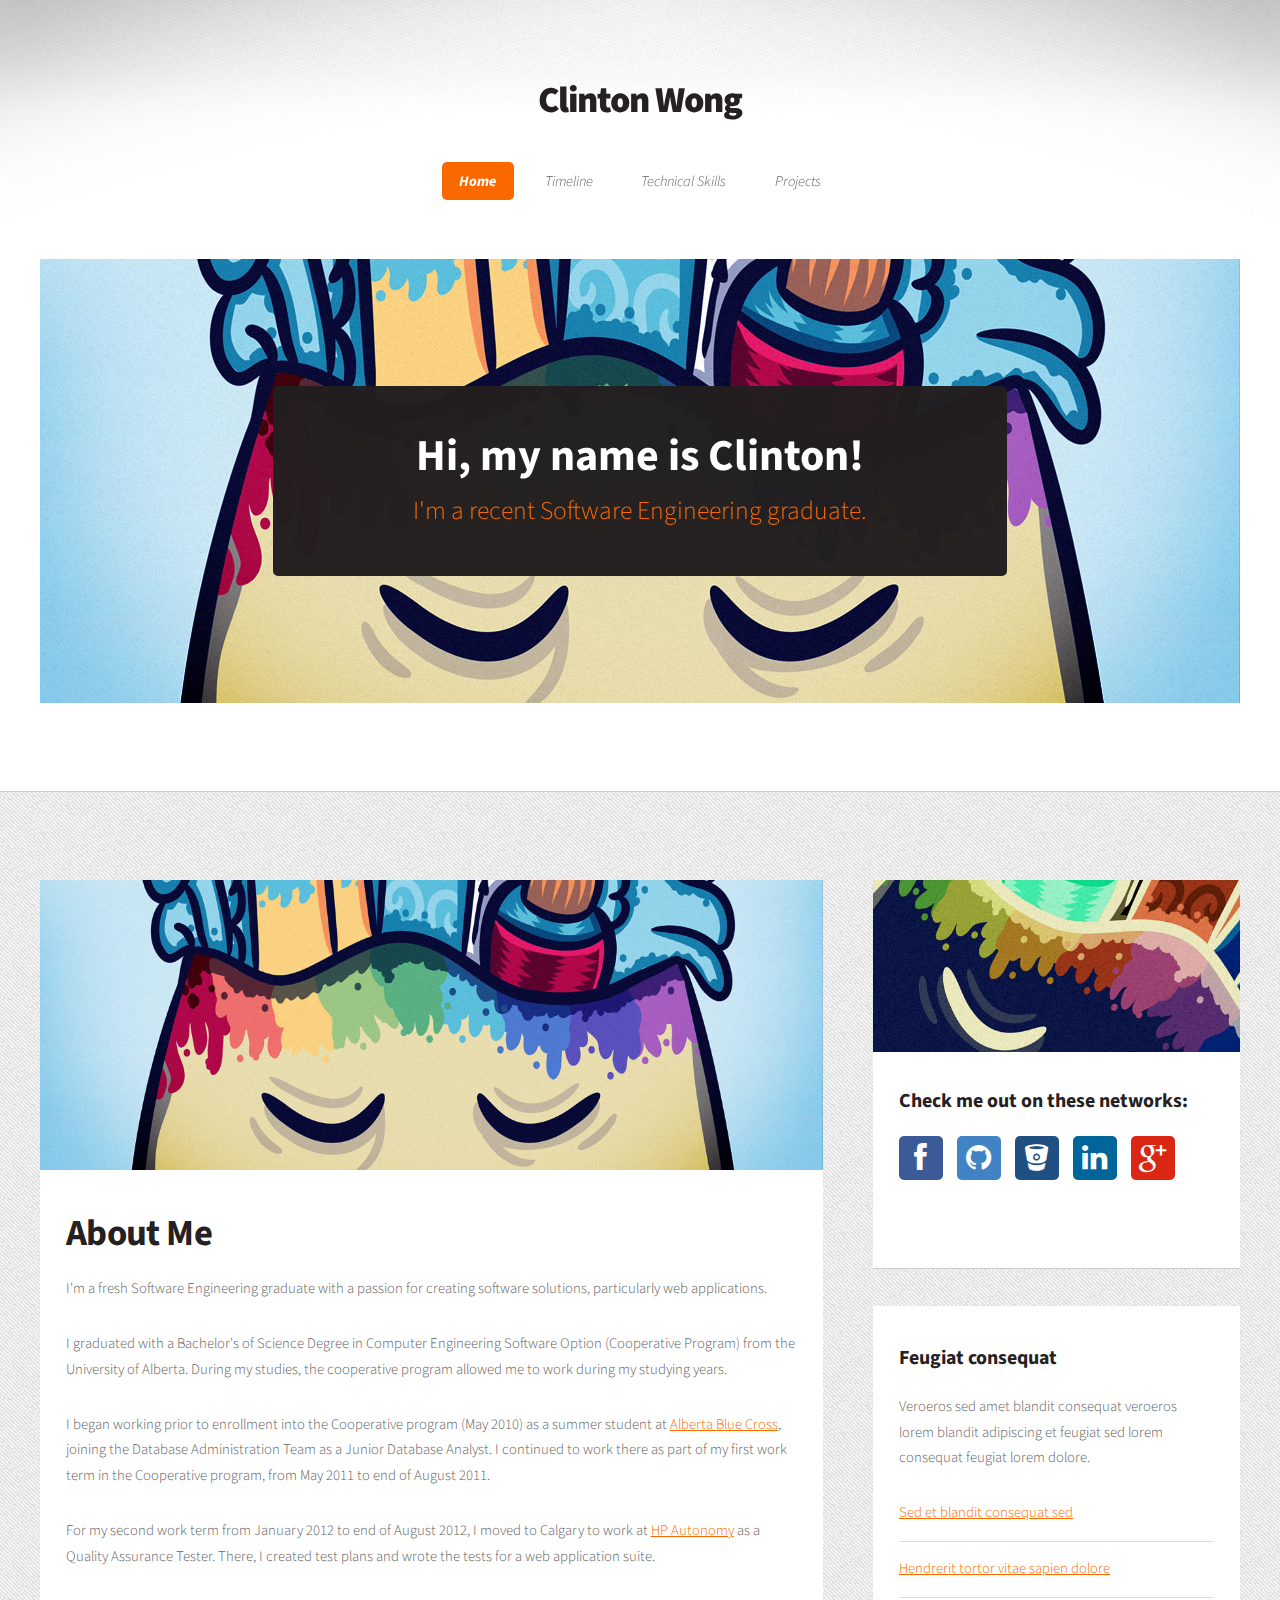
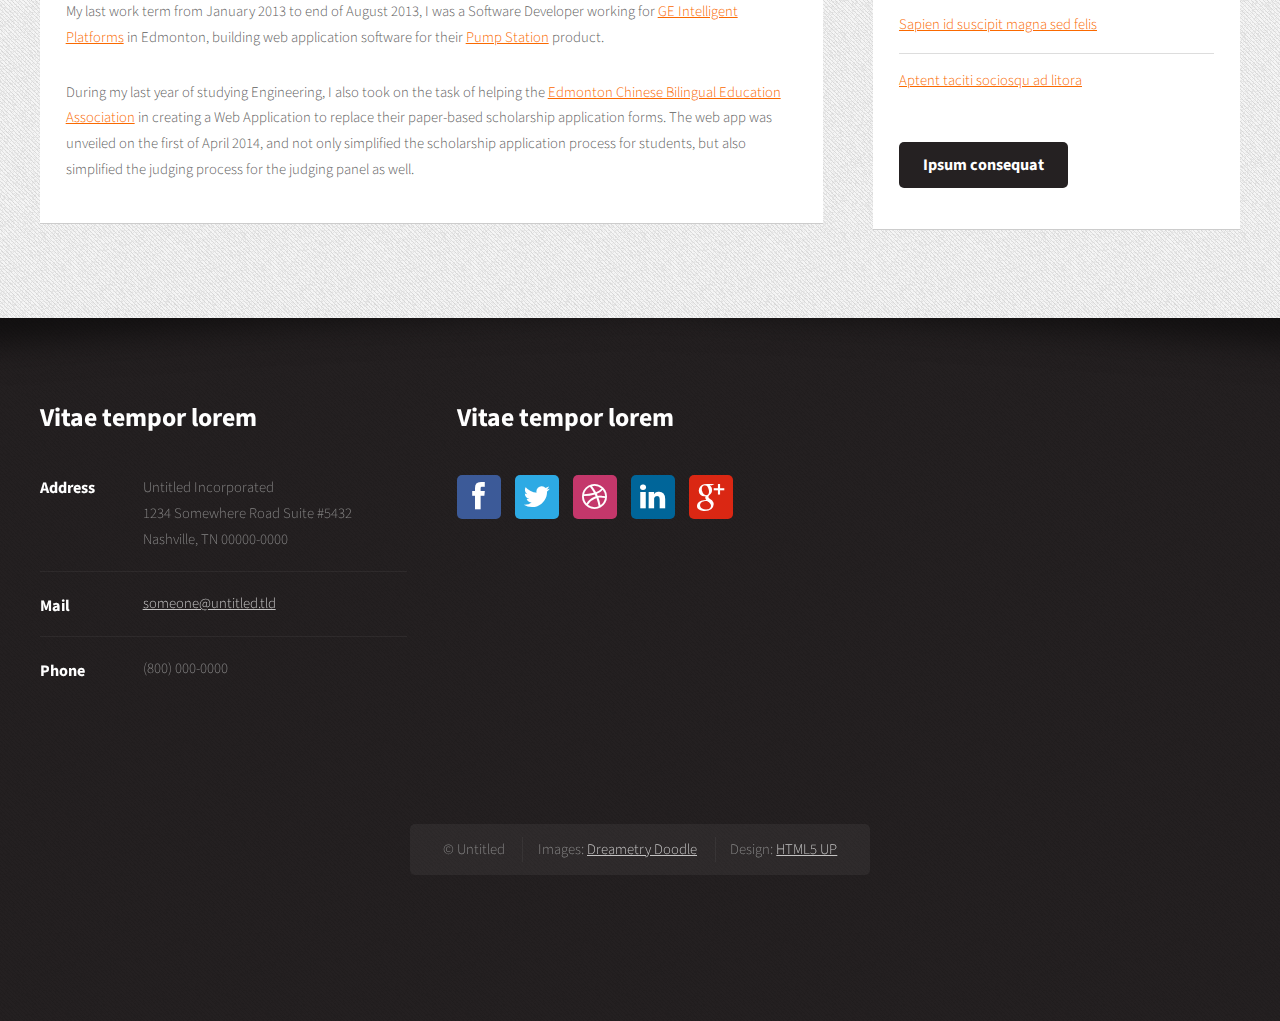
==== actualWebsite/index.html @ e8fd8884 "Reorganization + Preliminary Work" ====
<!DOCTYPE HTML>
<!--
	Dopetrope 2.5 by HTML5 UP
	html5up.net | @n33co
	Free for personal and commercial use under the CCA 3.0 license (html5up.net/license)
-->
<html>
	<head>
		<title>Clinton Wong</title>
		<meta http-equiv="content-type" content="text/html; charset=utf-8" />
		<meta name="description" content="" />
		<meta name="keywords" content="" />
		<link href="http://fonts.googleapis.com/css?family=Source+Sans+Pro:300,400,700,900,300italic" rel="stylesheet" />
		<script src="js/jquery.min.js"></script>
		<script src="js/jquery.dropotron.min.js"></script>
		<script src="js/config.js"></script>
		<script src="js/skel.min.js"></script>
		<script src="js/skel-panels.min.js"></script>
		<noscript>
			<link rel="stylesheet" href="css/skel-noscript.css" />
			<link rel="stylesheet" href="css/style.css" />
			<link rel="stylesheet" href="css/style-desktop.css" />
		</noscript>
		<!--[if lte IE 8]><script src="js/html5shiv.js"></script><link rel="stylesheet" href="css/ie8.css" /><![endif]-->
	</head>
	<body class="homepage">

		<!-- Header Wrapper -->
			<div id="header-wrapper">
				<div class="container">
					<div class="row">
						<div class="12u">
						
							<!-- Header -->
								<section id="header">
									
									<!-- Logo -->
									<h1><a href="#">Clinton Wong</a></h1>
									<!-- Nav -->
										<nav id="nav">
											<ul>
												<li class="current_page_item"><a href="index.html">Home</a></li>
												<li><a href="timeline.html">Timeline</a></li>
												<li><a href="techskills.html">Technical Skills</a></li>
												<li>
													<a href="">Projects</a>
													<ul>
														<li><a href="ECBEA.html">ECBEA Scholarship Web App</a></li>
														<li><a href="#">War Games</a></li>
													</ul>
												</li>
											</ul>
										</nav>

								</section>

						</div>
					</div>
					<div class="row">
						<div class="12u">

							<!-- Banner -->
								<section id="banner">
									<a href="http://facebook.com/DreametryDoodle">
										<span class="image image-full"><img src="images/pic01.jpg" alt="" /></span>
										<header>
											<h2>Hi, my name is Clinton!</h2>
											<span class="byline">I'm a recent Software Engineering graduate.</span>
										</header>
									</a>
								</section>

						</div>
					</div>
				</div>
			</div>
		
		<!-- Main Wrapper -->
			<div id="main-wrapper">
				<div class="container">
					<div class="row">
						<div class="12u">
							
							<!-- Portfolio -->
								<section>
									<div>
										<div class="row">
											<div class="8u skel-cell-important">
												
												<!-- Content -->
													<article class="box is-post">
														<a href="http://facebook.com/DreametryDoodle" class="image image-full"><img src="images/pic01.jpg" alt="" /></a>
														<header>
															<h2>About Me</h2>
														</header>
														<p>
															I'm a fresh Software Engineering graduate with a passion for creating software solutions, particularly web applications.
														</p>
														<p>
															I graduated with a Bachelor's of Science Degree in Computer Engineering Software Option (Cooperative Program) from the 
															University of Alberta.  During my studies, the cooperative program allowed me to work during my studying years.
														</p>
														<p>
															I began working prior to enrollment into the Cooperative program (May 2010) as a summer student at <a href="https://www.ab.bluecross.ca/">Alberta Blue Cross</a>, joining the Database Administration Team as a Junior Database Analyst.
															I continued to work there as part of my first work term in the Cooperative program, from May 2011 to end of August 2011.
														</p>
														<p>
															For my second work term from January 2012 to end of August 2012, I moved to Calgary to work at <a href="http://www.autonomy.com/">HP Autonomy</a> as a Quality Assurance Tester.  There, I created test plans and wrote the tests for a web application suite.
														</p>
														<p>
															My last work term from January 2013 to end of August 2013, I was a Software Developer working for <a href="http://www.ge-ip.com/">GE Intelligent Platforms</a> in Edmonton, building web application software for their <a href="http://www.ge-ip.com/PumpStation">Pump Station</a> product.
														</p>
														<p>
															During my last year of studying Engineering, I also took on the task of helping the <a href="http://www.ecbea.org">Edmonton Chinese Bilingual Education Association</a> in creating a Web Application to replace their paper-based scholarship application forms.  The web app was unveiled on the first of April 2014, and not only simplified the scholarship application process for students, but also simplified the judging process for the judging panel as well.
														</p>
													</article>

											</div>
											<div class="4u">
											
												<!-- Sidebar -->
													<section class="box">
														<a href="http://facebook.com/DreametryDoodle" class="image image-full"><img src="images/pic09.jpg" alt="" /></a>
														<header>
															<h3>Check me out on these networks:</h3>
														</header>
														<ul class="social">
															<li><a class="fa fa-facebook solo" href="#"><span>Facebook</span></a></li>
															<li><a class="fa fa-github solo" href="http://twitter.com/n33co"><span>Twitter</span></a></li>
															<li><a class="fa fa-bitbucket solo" href="http://dribbble.com/n33"><span>Dribbble</span></a></li>
															<li><a class="fa fa-linkedin solo" href="#"><span>LinkedIn</span></a></li>
															<li><a class="fa fa-google-plus solo" href="#"><span>Google+</span></a></li>
														</ul>
													</section>
													<section class="box">
														<header>
															<h3>Feugiat consequat</h3>
														</header>
														<p>Veroeros sed amet blandit consequat veroeros lorem blandit adipiscing et feugiat sed lorem consequat feugiat lorem dolore.</p>
														<ul class="divided">
															<li><a href="#">Sed et blandit consequat sed</a></li>
															<li><a href="#">Hendrerit tortor vitae sapien dolore</a></li>
															<li><a href="#">Sapien id suscipit magna sed felis</a></li>
															<li><a href="#">Aptent taciti sociosqu ad litora</a></li>
														</ul>
														<footer>
															<a href="#" class="button alt">Ipsum consequat</a>
														</footer>
													</section>

											</div>
										</div>
									</div>
								</section>

						</div>
					</div>
				</div>
			</div>

		<!-- Footer Wrapper -->
			<div id="footer-wrapper">
				
				<!-- Footer -->
					<section id="footer" class="container">
						<div class="row">
							<div class="4u">

								<section>
									<header>
										<h2>Vitae tempor lorem</h2>
									</header>
									<ul class="contact">
										<li>
											<h3>Address</h3>
											<p>
												Untitled Incorporated<br />
												1234 Somewhere Road Suite #5432<br />
												Nashville, TN 00000-0000
											</p>
										</li>
										<li>
											<h3>Mail</h3>
											<p><a href="#">someone@untitled.tld</a></p>
										</li>
										<li>
											<h3>Phone</h3>
											<p>(800) 000-0000</p>
										</li>
									</ul>
								</section>

							</div>
							<div class="8u">

								<section>
									<header>
										<h2>Vitae tempor lorem</h2>
									</header>
									<ul class="social">
										<li><a class="fa fa-facebook solo" href="#"><span>Facebook</span></a></li>
										<li><a class="fa fa-twitter solo" href="http://twitter.com/n33co"><span>Twitter</span></a></li>
										<li><a class="fa fa-dribbble solo" href="http://dribbble.com/n33"><span>Dribbble</span></a></li>
										<li><a class="fa fa-linkedin solo" href="#"><span>LinkedIn</span></a></li>
										<li><a class="fa fa-google-plus solo" href="#"><span>Google+</span></a></li>
									</ul>
								</section>

							</div>
						</div>
						<div class="row">
							<div class="12u">
							
								<!-- Copyright -->
									<div id="copyright">
										<ul class="links">
											<li>&copy; Untitled	</li>
											<li>Images: <a href="http://facebook.com/DreametryDoodle">Dreametry Doodle</a></li>
											<li>Design: <a href="http://html5up.net">HTML5 UP</a></li>
										</ul>
									</div>

							</div>
						</div>
					</section>
				
			</div>

	</body>
</html>
---- actualWebsite/css/skel-noscript.css ----
/* Resets (http://meyerweb.com/eric/tools/css/reset/ | v2.0 | 20110126 | License: none (public domain)) */

	html,body,div,span,applet,object,iframe,h1,h2,h3,h4,h5,h6,p,blockquote,pre,a,abbr,acronym,address,big,cite,code,del,dfn,em,img,ins,kbd,q,s,samp,small,strike,strong,sub,sup,tt,var,b,u,i,center,dl,dt,dd,ol,ul,li,fieldset,form,label,legend,table,caption,tbody,tfoot,thead,tr,th,td,article,aside,canvas,details,embed,figure,figcaption,footer,header,hgroup,menu,nav,output,ruby,section,summary,time,mark,audio,video{margin:0;padding:0;border:0;font-size:100%;font:inherit;vertical-align:baseline;}article,aside,details,figcaption,figure,footer,header,hgroup,menu,nav,section{display:block;}body{line-height:1;}ol,ul{list-style:none;}blockquote,q{quotes:none;}blockquote:before,blockquote:after,q:before,q:after{content:'';content:none;}table{border-collapse:collapse;border-spacing:0;}body{-webkit-text-size-adjust:none}

/* Box Model */

	*, *:before, *:after {
		-moz-box-sizing: border-box;
		-webkit-box-sizing: border-box;
		-o-box-sizing: border-box;
		-ms-box-sizing: border-box;
		box-sizing: border-box;
	}

/* Container */

	body {
		min-width: 1200px;
	}

	.container {
		width: 1200px;
		margin-left: auto;
		margin-right: auto;
	}

	/* Modifiers */
	
		.container.small {
			width: 900px;
		}

		.container.big {
			width: 100%;
			max-width: 1500px;
			min-width: 1200px;
		}

/* Grid */

	/* Cells */

		.\31 2u { width: 100% }
		.\31 1u { width: 91.6666666667% }
		.\31 0u { width: 83.3333333333% }
		.\39 u { width: 75% }
		.\38 u { width: 66.6666666667% }
		.\37 u { width: 58.3333333333% }
		.\36 u { width: 50% }
		.\35 u { width: 41.6666666667% }
		.\34 u { width: 33.3333333333% }
		.\33 u { width: 25% }
		.\32 u { width: 16.6666666667% }
		.\31 u { width: 8.3333333333% }
		.\-11u { margin-left: 91.6666666667% }
		.\-10u { margin-left: 83.3333333333% }
		.\-9u { margin-left: 75% }
		.\-8u { margin-left: 66.6666666667% }
		.\-7u { margin-left: 58.3333333333% }
		.\-6u { margin-left: 50% }
		.\-5u { margin-left: 41.6666666667% }
		.\-4u { margin-left: 33.3333333333% }
		.\-3u { margin-left: 25% }
		.\-2u { margin-left: 16.6666666667% }
		.\-1u { margin-left: 8.3333333333% }

		.row > * {
			padding: 40px 0 0 40px;
			float: left;
			-moz-box-sizing: border-box;
			-webkit-box-sizing: border-box;
			-o-box-sizing: border-box;
			-ms-box-sizing: border-box;
			box-sizing: border-box;
		}

		.row + .row > * {
			padding-top: 40px;
		}

		.row {
			margin-left: -40px;
		}

	/* Rows */

		.row:after {
			content: '';
			display: block;
			clear: both;
			height: 0;
		}

		.row:first-child > * {
			padding-top: 0;
		}

		.row > * {
			padding-top: 0;
		}

		/* Modifiers */

			/* Flush */

				.row.flush {
					margin-left: 0;
				}

				.row.flush > * {
					padding: 0 !important;
				}

			/* Quarter */

				.row.quarter > * {
					padding: 10px 0 0 10px;
				}

				.row.quarter + .row.quarter > * {
					padding-top: 10px;
				}

				.row.quarter {
					margin-left: -10px;
				}

			/* Half */

				.row.half > * {
					padding: 20px 0 0 20px;
				}

				.row.half + .row.half > * {
					padding-top: 20px;
				}

				.row.half {
					margin-left: -20px;
				}

			/* One and (a) Half */

				.row.oneandhalf > * {
					padding: 60px 0 0 60px;
				}

				.row.oneandhalf + .row.oneandhalf > * {
					padding-top: 60px;
				}

				.row.oneandhalf {
					margin-left: -60px;
				}

			/* Double */

				.row.double > * {
					padding: 80px 0 0 80px;
				}

				.row.double + .row.double > * {
					padding-top: 80px;
				}

				.row.double {
					margin-left: -80px;
				}
---- actualWebsite/css/style.css ----
@charset 'UTF-8';

@font-face{font-family:'FontAwesome';src:url('font/fontawesome-webfont.eot?v=4.0.1');src:url('font/fontawesome-webfont.eot?#iefix&v=4.0.1') format('embedded-opentype'),url('font/fontawesome-webfont.woff?v=4.0.1') format('woff'),url('font/fontawesome-webfont.ttf?v=4.0.1') format('truetype'),url('font/fontawesome-webfont.svg?v=4.0.1#fontawesomeregular') format('svg');font-weight:normal;font-style:normal}

/*
	Dopetrope 2.5 by HTML5 UP
	html5up.net | @n33co
	Free for personal and commercial use under the CCA 3.0 license (html5up.net/license)
*/

/*********************************************************************************/
/* Basic                                                                         */
/*********************************************************************************/

	*
	{
		-moz-box-sizing: border-box;
		-webkit-box-sizing: border-box;
		-o-box-sizing: border-box;
		-ms-box-sizing: border-box;
		box-sizing: border-box;
	}

	body
	{
		font-family: 'Source Sans Pro';
		font-weight: 300;
		background: #252122;
		background-image: url('images/bg02.png');
		color: #5d5d5d;
	}

	strong, b
	{
		color: #252122;
		font-weight: 700;
	}
	
	h1, h2, h3, h4, h5, h6
	{
		color: #252122;
		font-weight: 700;
	}

		h1 a, h2 a, h3 a, h4 a, h5 a, h6 a
		{
			color: inherit;
			text-decoration: none;
		}

	a
	{
		color: #FA6900;
		text-decoration: underline;
	}
	
		a:hover
		{
			text-decoration: none;
		}

	.major
	{
		position: relative;
		text-align: center;
		border-top: solid 1px #ccc;
		top: 1em;
	}

		.major h2
		{
			background: #fff;
			position: relative;
			top: -0.65em;
			display: inline;
			margin: 0;
			padding: 0 1em 0 1em;
		}

	.byline
	{
		display: block;
		font-style: italic;
	}
	
	form
	{
	}
	
		form input,
		form select,
		form textarea
		{
			-webkit-appearance: none;
		}
			
	br.clear
	{
		clear: both;
	}
	
	p, ul, ol, dl, table
	{
		margin-bottom: 2em;
	}
	
	section,
	article
	{
		margin-bottom: 2.5em;
	}
	
		section > :last-child,
		article > :last-child
		{
			margin-bottom: 0;
		}

		section:last-child,
		article:last-child
		{
			margin-bottom: 0;
		}

	/* Actions */

		.actions
		{
		}

	/* Box */

		.box
		{
			background: #ffffff;
			border-bottom: solid 1px #ccc;
		}
		
			.box .image-full
			{
				position: relative;
				width: auto;
			}

	/* Button */
		
		.button
		{
			display: inline-block;
			text-decoration: none;
			cursor: pointer;
			border: 0;
			border-radius: 5px;
			background: #FA6900;
			color: #fff !important;
			font-weight: 700;
			outline: 0;
			-moz-transition: background-color .25s ease-in-out;
			-webkit-transition: background-color .25s ease-in-out;
			-o-transition: background-color .25s ease-in-out;
			-ms-transition: background-color .25s ease-in-out;
			transition: background-color .25s ease-in-out;
		}

			.button:hover
			{
				background: #e53359;
			}
			
			.button:active
			{
				background: #c51349;
			}
		
			.button.alt
			{
				background: #252122;
			}

				.button.alt:hover
				{
					background: #353132;
				}
				
				.button.alt:active
				{
					background: #151112;
				}
		
			.button.fa
			{
				xpadding-left: 1em !important;
			}
			
				.button.fa:before
				{
					opacity: 0.35;
					position: relative;
					top: 0.05em;
					margin-right: 0.75em;
				}

	/* Icon */

		.icon48
		{
			display: inline-block;
			width: 48px;
			height: 48px;
			background-image: url('images/icons48.png');
			text-indent: -9999px;
		}
		
			.icon48-1	{ background-position:	0px 0px;		}
			.icon48-2	{ background-position:	-48px 0px;		}
			.icon48-3	{ background-position:	-96px 0px;		}
			.icon48-4	{ background-position:	-144px 0px;		}
			.icon48-5	{ background-position:	-192px 0px;		}
			.icon48-6	{ background-position:	-240px 0px;		}
			.icon48-7	{ background-position:	-288px 0px;		}
			.icon48-8	{ background-position:	-336px 0px;		}
			.icon48-9	{ background-position:	-384px 0px;		}
			.icon48-10	{ background-position:	-432px 0px;		}

		.icon64
		{
			display: inline-block;
			width: 64px;
			height: 64px;
			background-image: url('images/icons64.png');
			text-indent: -9999px;
		}
		
			.icon64-1	{ background-position:	0px 0px;		}
			.icon64-2	{ background-position:	-64px 0px;		}
			.icon64-3	{ background-position:	-128px 0px;		}
			.icon64-4	{ background-position:	-192px 0px;		}
			.icon64-5	{ background-position:	-256px 0px;		}
			.icon64-6	{ background-position:	-320px 0px;		}
			.icon64-7	{ background-position:	-384px 0px;		}
			.icon64-8	{ background-position:	-448px 0px;		}
			.icon64-9	{ background-position:	-512px 0px;		}
			.icon64-10	{ background-position:	-576px 0px;		}

	/* Image */

		.image
		{
			display: inline-block;
			outline: 0;
		}
		
			.image img
			{
				display: block;
				width: 100%;
			}

		.image-centered
		{
			display: block;
			margin: 0 0 2em 0;
		}

			.image-centered img
			{
				margin: 0 auto;
				width: auto;
			}

		.image-full
		{
			display: block;
			width: 100%;
			margin: 0 0 2em 0;
		}
		
		.image-left
		{
			float: left;
			margin: 0 2em 2em 0;
		}

	/* Is-* */
	
		.is-post
		{
		}
	
	/* List */

		ul.contact
		{
		}

			ul.contact li
			{
				position: relative;
				border-top: solid 1px #ddd;
				padding: 1.3em 0 1.3em 7em;
			}

				ul.contact li h3
				{
					position: absolute;
					left: 0;
					top: 1.3em;
					font-size: 1.1em;
				}

				ul.contact li p
				{
					margin: 0;
				}
			
			ul.contact li:first-child
			{
				padding-top: 0;
				border-top: 0;
			}

				ul.contact li:first-child h3
				{
					top: 0;
				}
	
		ul.dates
		{
		}
		
			ul.dates li
			{
				position: relative;
				border-top: solid 1px #ddd;
				padding: 1.3em 0 1.3em 6.75em;
			}

			ul.dates .date
			{
				display: block;
				position: absolute;
				left: 0;
				top: 1.3em;
				background-color: #FA6900;
				height: 3.5em;
				text-align: center;
				color: #fff;
				line-height: 1em;
				border-top-left-radius: 5px;
				border-bottom-left-radius: 5px;
				padding: 0.5em 0.75em 0 1em;
			}

				ul.dates .date:after
				{
					content: '';
					position: absolute;
					bottom: 0;
					right: -1.2em;
					border-left: solid 1.25em #FA6900;
					border-top: solid 1.8em transparent;
					border-bottom: solid 1.8em transparent;
				}
			
				ul.dates .date strong
				{
					display: block;
					font-size: 1.75em;
					padding-top: 0.15em;
				}
				
			ul.dates h3
			{
				font-size: 1.1em;
			}
				
			ul.dates p
			{
				margin: 0;
			}

			ul.dates li:first-child
			{
				border-top: 0;
				padding-top: 0;
			}
			
				ul.dates li:first-child .date
				{
					top: 0;
				}

		ul.default
		{
		}
		
		ul.divided
		{
		}
		
			ul.divided li
			{
				border-top: solid 1px #ddd;
				padding: 1em 0 1em 0;
			}
			
			ul.divided li:first-child
			{
				border-top: 0;
				padding-top: 0;
			}
		
		ul.links
		{
		}
		
		ul.social
		{
			overflow: hidden;
		}

			ul.social li
			{
				display: inline-block;
			}

			ul.social li:first-child
			{
				margin-left: 0;
			}

			ul.social li a
			{
				display: inline-block;
				width: 3em;
				height: 3em;
				text-align: center;
				border-radius: 5px;
				background: #888;
				-moz-transition: background-color .25s ease-in-out;
				-webkit-transition: background-color .25s ease-in-out;
				-o-transition: background-color .25s ease-in-out;
				-ms-transition: background-color .25s ease-in-out;
				transition: background-color .25s ease-in-out;
			}
			
				ul.social li a:before
				{
					color: #fff;
					font-size: 2em;
					line-height: 1.5em;
				}
			
			ul.social li a.fa-facebook			{ background: #3c5a98; }
			ul.social li a.fa-facebook:hover	{ background: #4c6aa8; }
			ul.social li a.fa-twitter			{ background: #2daae4; }
			ul.social li a.fa-twitter:hover		{ background: #3dbaf4; }
			ul.social li a.fa-dribbble			{ background: #c4376b; }
			ul.social li a.fa-dribbble:hover	{ background: #d4477b; }
			ul.social li a.fa-linkedin			{ background: #006599; }
			ul.social li a.fa-linkedin:hover	{ background: #1075a9; }
			ul.social li a.fa-tumblr			{ background: #2b4661; }
			ul.social li a.fa-tumblr:hover		{ background: #3b5671; }
			ul.social li a.fa-google-plus		{ background: #da2713; }
			ul.social li a.fa-google-plus:hover	{ background: #ea3723; }
			ul.social li a.fa-github 			{ background: #4183c4; }
			ul.social li a.fa-github:hover		{ background: #5694D1; }
			ul.social li a.fa-bitbucket 		{ background: #205081; }
			ul.social li a.fa-bitbucket:hover	{ background: #336496; }

	/* Pennant */

		.pennant
		{
			position: relative;
			display: inline-block;
			background-color: #FA6900;
			width: 9em;
			padding: 1.5em 0 0.5em 0;
			border-top-left-radius: 5px;
			border-top-right-radius: 5px;
		}
		
			.pennant:after
			{
				content: '';
				position: absolute;
				bottom: -1.98em;
				left: 0;
				border-top: solid 2em #FA6900;
				border-left: solid 4.5em transparent;
				border-right: solid 4.5em transparent;
			}
		
			.pennant span
			{
				display: block;
				margin: 0 auto;
			}
			
				.pennant span:before
				{
					font-size: 4.5em;
					color: #fff;
				}

			.pennant-alt
			{
				background-color: #252122;
			}
			
				.pennant-alt:after
				{
					border-top-color: #252122;
				}

			.pennant-alt2
			{
				background-color: #827a7c;
			}
			
				.pennant-alt2:after
				{
					border-top-color: #827a7c;
				}

/*********************************************************************************/
/* Icons                                                                         */
/* Powered by Font Awesome by Dave Gandy | http://fontawesome.io                 */
/* Licensed under the SIL OFL 1.1 (font), MIT (CSS)                              */
/*********************************************************************************/

	.fa
	{
		text-decoration: none;
	}

		.fa.solo
		{
		}
		
			.fa.solo span
			{
				display: none;
			}

		.fa:before
		{
			display:inline-block;
			font-family: FontAwesome;
			font-size: 1.25em;
			text-decoration: none;
			font-style: normal;
			font-weight: normal;
			line-height: 1;
			-webkit-font-smoothing:antialiased;
			-moz-osx-font-smoothing:grayscale;
		}

		.fa-lg{font-size:1.3333333333333333em;line-height:.75em;vertical-align:-15%}
		.fa-2x{font-size:2em}
		.fa-3x{font-size:3em}
		.fa-4x{font-size:4em}
		.fa-5x{font-size:5em}
		.fa-fw{width:1.2857142857142858em;text-align:center}
		.fa-ul{padding-left:0;margin-left:2.142857142857143em;list-style-type:none}.fa-ul>li{position:relative}
		.fa-li{position:absolute;left:-2.142857142857143em;width:2.142857142857143em;top:.14285714285714285em;text-align:center}.fa-li.fa-lg{left:-1.8571428571428572em}
		.fa-border{padding:.2em .25em .15em;border:solid .08em #eee;border-radius:.1em}
		.pull-right{float:right}
		.pull-left{float:left}
		.fa.pull-left{margin-right:.3em}
		.fa.pull-right{margin-left:.3em}
		.fa-spin{-webkit-animation:spin 2s infinite linear;-moz-animation:spin 2s infinite linear;-o-animation:spin 2s infinite linear;animation:spin 2s infinite linear}
		@-moz-keyframes spin{0%{-moz-transform:rotate(0deg)} 100%{-moz-transform:rotate(359deg)}}@-webkit-keyframes spin{0%{-webkit-transform:rotate(0deg)} 100%{-webkit-transform:rotate(359deg)}}@-o-keyframes spin{0%{-o-transform:rotate(0deg)} 100%{-o-transform:rotate(359deg)}}@-ms-keyframes spin{0%{-ms-transform:rotate(0deg)} 100%{-ms-transform:rotate(359deg)}}@keyframes spin{0%{transform:rotate(0deg)} 100%{transform:rotate(359deg)}}.fa-rotate-90{filter:progid:DXImageTransform.Microsoft.BasicImage(rotation=1);-webkit-transform:rotate(90deg);-moz-transform:rotate(90deg);-ms-transform:rotate(90deg);-o-transform:rotate(90deg);transform:rotate(90deg)}
		.fa-rotate-180{filter:progid:DXImageTransform.Microsoft.BasicImage(rotation=2);-webkit-transform:rotate(180deg);-moz-transform:rotate(180deg);-ms-transform:rotate(180deg);-o-transform:rotate(180deg);transform:rotate(180deg)}
		.fa-rotate-270{filter:progid:DXImageTransform.Microsoft.BasicImage(rotation=3);-webkit-transform:rotate(270deg);-moz-transform:rotate(270deg);-ms-transform:rotate(270deg);-o-transform:rotate(270deg);transform:rotate(270deg)}
		.fa-flip-horizontal{filter:progid:DXImageTransform.Microsoft.BasicImage(rotation=0, mirror=1);-webkit-transform:scale(-1, 1);-moz-transform:scale(-1, 1);-ms-transform:scale(-1, 1);-o-transform:scale(-1, 1);transform:scale(-1, 1)}
		.fa-flip-vertical{filter:progid:DXImageTransform.Microsoft.BasicImage(rotation=2, mirror=1);-webkit-transform:scale(1, -1);-moz-transform:scale(1, -1);-ms-transform:scale(1, -1);-o-transform:scale(1, -1);transform:scale(1, -1)}
		.fa-stack{position:relative;display:inline-block;width:2em;height:2em;line-height:2em;vertical-align:middle}
		.fa-stack-1x,.fa-stack-2x{position:absolute;left:0;width:100%;text-align:center}
		.fa-stack-1x{line-height:inherit}
		.fa-stack-2x{font-size:2em}
		.fa-inverse{color:#fff}
		.fa-glass:before{content:"\f000"}
		.fa-music:before{content:"\f001"}
		.fa-search:before{content:"\f002"}
		.fa-envelope-o:before{content:"\f003"}
		.fa-heart:before{content:"\f004"}
		.fa-star:before{content:"\f005"}
		.fa-star-o:before{content:"\f006"}
		.fa-user:before{content:"\f007"}
		.fa-film:before{content:"\f008"}
		.fa-th-large:before{content:"\f009"}
		.fa-th:before{content:"\f00a"}
		.fa-th-list:before{content:"\f00b"}
		.fa-check:before{content:"\f00c"}
		.fa-times:before{content:"\f00d"}
		.fa-search-plus:before{content:"\f00e"}
		.fa-search-minus:before{content:"\f010"}
		.fa-power-off:before{content:"\f011"}
		.fa-signal:before{content:"\f012"}
		.fa-gear:before,.fa-cog:before{content:"\f013"}
		.fa-trash-o:before{content:"\f014"}
		.fa-home:before{content:"\f015"}
		.fa-file-o:before{content:"\f016"}
		.fa-clock-o:before{content:"\f017"}
		.fa-road:before{content:"\f018"}
		.fa-download:before{content:"\f019"}
		.fa-arrow-circle-o-down:before{content:"\f01a"}
		.fa-arrow-circle-o-up:before{content:"\f01b"}
		.fa-inbox:before{content:"\f01c"}
		.fa-play-circle-o:before{content:"\f01d"}
		.fa-rotate-right:before,.fa-repeat:before{content:"\f01e"}
		.fa-refresh:before{content:"\f021"}
		.fa-list-alt:before{content:"\f022"}
		.fa-lock:before{content:"\f023"}
		.fa-flag:before{content:"\f024"}
		.fa-headphones:before{content:"\f025"}
		.fa-volume-off:before{content:"\f026"}
		.fa-volume-down:before{content:"\f027"}
		.fa-volume-up:before{content:"\f028"}
		.fa-qrcode:before{content:"\f029"}
		.fa-barcode:before{content:"\f02a"}
		.fa-tag:before{content:"\f02b"}
		.fa-tags:before{content:"\f02c"}
		.fa-book:before{content:"\f02d"}
		.fa-bookmark:before{content:"\f02e"}
		.fa-print:before{content:"\f02f"}
		.fa-camera:before{content:"\f030"}
		.fa-font:before{content:"\f031"}
		.fa-bold:before{content:"\f032"}
		.fa-italic:before{content:"\f033"}
		.fa-text-height:before{content:"\f034"}
		.fa-text-width:before{content:"\f035"}
		.fa-align-left:before{content:"\f036"}
		.fa-align-center:before{content:"\f037"}
		.fa-align-right:before{content:"\f038"}
		.fa-align-justify:before{content:"\f039"}
		.fa-list:before{content:"\f03a"}
		.fa-dedent:before,.fa-outdent:before{content:"\f03b"}
		.fa-indent:before{content:"\f03c"}
		.fa-video-camera:before{content:"\f03d"}
		.fa-picture-o:before{content:"\f03e"}
		.fa-pencil:before{content:"\f040"}
		.fa-map-marker:before{content:"\f041"}
		.fa-adjust:before{content:"\f042"}
		.fa-tint:before{content:"\f043"}
		.fa-edit:before,.fa-pencil-square-o:before{content:"\f044"}
		.fa-share-square-o:before{content:"\f045"}
		.fa-check-square-o:before{content:"\f046"}
		.fa-move:before{content:"\f047"}
		.fa-step-backward:before{content:"\f048"}
		.fa-fast-backward:before{content:"\f049"}
		.fa-backward:before{content:"\f04a"}
		.fa-play:before{content:"\f04b"}
		.fa-pause:before{content:"\f04c"}
		.fa-stop:before{content:"\f04d"}
		.fa-forward:before{content:"\f04e"}
		.fa-fast-forward:before{content:"\f050"}
		.fa-step-forward:before{content:"\f051"}
		.fa-eject:before{content:"\f052"}
		.fa-chevron-left:before{content:"\f053"}
		.fa-chevron-right:before{content:"\f054"}
		.fa-plus-circle:before{content:"\f055"}
		.fa-minus-circle:before{content:"\f056"}
		.fa-times-circle:before{content:"\f057"}
		.fa-check-circle:before{content:"\f058"}
		.fa-question-circle:before{content:"\f059"}
		.fa-info-circle:before{content:"\f05a"}
		.fa-crosshairs:before{content:"\f05b"}
		.fa-times-circle-o:before{content:"\f05c"}
		.fa-check-circle-o:before{content:"\f05d"}
		.fa-ban:before{content:"\f05e"}
		.fa-arrow-left:before{content:"\f060"}
		.fa-arrow-right:before{content:"\f061"}
		.fa-arrow-up:before{content:"\f062"}
		.fa-arrow-down:before{content:"\f063"}
		.fa-mail-forward:before,.fa-share:before{content:"\f064"}
		.fa-resize-full:before{content:"\f065"}
		.fa-resize-small:before{content:"\f066"}
		.fa-plus:before{content:"\f067"}
		.fa-minus:before{content:"\f068"}
		.fa-asterisk:before{content:"\f069"}
		.fa-exclamation-circle:before{content:"\f06a"}
		.fa-gift:before{content:"\f06b"}
		.fa-leaf:before{content:"\f06c"}
		.fa-fire:before{content:"\f06d"}
		.fa-eye:before{content:"\f06e"}
		.fa-eye-slash:before{content:"\f070"}
		.fa-warning:before,.fa-exclamation-triangle:before{content:"\f071"}
		.fa-plane:before{content:"\f072"}
		.fa-calendar:before{content:"\f073"}
		.fa-random:before{content:"\f074"}
		.fa-comment:before{content:"\f075"}
		.fa-magnet:before{content:"\f076"}
		.fa-chevron-up:before{content:"\f077"}
		.fa-chevron-down:before{content:"\f078"}
		.fa-retweet:before{content:"\f079"}
		.fa-shopping-cart:before{content:"\f07a"}
		.fa-folder:before{content:"\f07b"}
		.fa-folder-open:before{content:"\f07c"}
		.fa-resize-vertical:before{content:"\f07d"}
		.fa-resize-horizontal:before{content:"\f07e"}
		.fa-bar-chart-o:before{content:"\f080"}
		.fa-twitter-square:before{content:"\f081"}
		.fa-facebook-square:before{content:"\f082"}
		.fa-camera-retro:before{content:"\f083"}
		.fa-key:before{content:"\f084"}
		.fa-gears:before,.fa-cogs:before{content:"\f085"}
		.fa-comments:before{content:"\f086"}
		.fa-thumbs-o-up:before{content:"\f087"}
		.fa-thumbs-o-down:before{content:"\f088"}
		.fa-star-half:before{content:"\f089"}
		.fa-heart-o:before{content:"\f08a"}
		.fa-sign-out:before{content:"\f08b"}
		.fa-linkedin-square:before{content:"\f08c"}
		.fa-thumb-tack:before{content:"\f08d"}
		.fa-external-link:before{content:"\f08e"}
		.fa-sign-in:before{content:"\f090"}
		.fa-trophy:before{content:"\f091"}
		.fa-github-square:before{content:"\f092"}
		.fa-upload:before{content:"\f093"}
		.fa-lemon-o:before{content:"\f094"}
		.fa-phone:before{content:"\f095"}
		.fa-square-o:before{content:"\f096"}
		.fa-bookmark-o:before{content:"\f097"}
		.fa-phone-square:before{content:"\f098"}
		.fa-twitter:before{content:"\f099"}
		.fa-facebook:before{content:"\f09a"}
		.fa-github:before{content:"\f09b"}
		.fa-unlock:before{content:"\f09c"}
		.fa-credit-card:before{content:"\f09d"}
		.fa-rss:before{content:"\f09e"}
		.fa-hdd-o:before{content:"\f0a0"}
		.fa-bullhorn:before{content:"\f0a1"}
		.fa-bell:before{content:"\f0f3"}
		.fa-certificate:before{content:"\f0a3"}
		.fa-hand-o-right:before{content:"\f0a4"}
		.fa-hand-o-left:before{content:"\f0a5"}
		.fa-hand-o-up:before{content:"\f0a6"}
		.fa-hand-o-down:before{content:"\f0a7"}
		.fa-arrow-circle-left:before{content:"\f0a8"}
		.fa-arrow-circle-right:before{content:"\f0a9"}
		.fa-arrow-circle-up:before{content:"\f0aa"}
		.fa-arrow-circle-down:before{content:"\f0ab"}
		.fa-globe:before{content:"\f0ac"}
		.fa-wrench:before{content:"\f0ad"}
		.fa-tasks:before{content:"\f0ae"}
		.fa-filter:before{content:"\f0b0"}
		.fa-briefcase:before{content:"\f0b1"}
		.fa-fullscreen:before{content:"\f0b2"}
		.fa-group:before{content:"\f0c0"}
		.fa-chain:before,.fa-link:before{content:"\f0c1"}
		.fa-cloud:before{content:"\f0c2"}
		.fa-flask:before{content:"\f0c3"}
		.fa-cut:before,.fa-scissors:before{content:"\f0c4"}
		.fa-copy:before,.fa-files-o:before{content:"\f0c5"}
		.fa-paperclip:before{content:"\f0c6"}
		.fa-save:before,.fa-floppy-o:before{content:"\f0c7"}
		.fa-square:before{content:"\f0c8"}
		.fa-reorder:before{content:"\f0c9"}
		.fa-list-ul:before{content:"\f0ca"}
		.fa-list-ol:before{content:"\f0cb"}
		.fa-strikethrough:before{content:"\f0cc"}
		.fa-underline:before{content:"\f0cd"}
		.fa-table:before{content:"\f0ce"}
		.fa-magic:before{content:"\f0d0"}
		.fa-truck:before{content:"\f0d1"}
		.fa-pinterest:before{content:"\f0d2"}
		.fa-pinterest-square:before{content:"\f0d3"}
		.fa-google-plus-square:before{content:"\f0d4"}
		.fa-google-plus:before{content:"\f0d5"}
		.fa-money:before{content:"\f0d6"}
		.fa-caret-down:before{content:"\f0d7"}
		.fa-caret-up:before{content:"\f0d8"}
		.fa-caret-left:before{content:"\f0d9"}
		.fa-caret-right:before{content:"\f0da"}
		.fa-columns:before{content:"\f0db"}
		.fa-unsorted:before,.fa-sort:before{content:"\f0dc"}
		.fa-sort-down:before,.fa-sort-asc:before{content:"\f0dd"}
		.fa-sort-up:before,.fa-sort-desc:before{content:"\f0de"}
		.fa-envelope:before{content:"\f0e0"}
		.fa-linkedin:before{content:"\f0e1"}
		.fa-rotate-left:before,.fa-undo:before{content:"\f0e2"}
		.fa-legal:before,.fa-gavel:before{content:"\f0e3"}
		.fa-dashboard:before,.fa-tachometer:before{content:"\f0e4"}
		.fa-comment-o:before{content:"\f0e5"}
		.fa-comments-o:before{content:"\f0e6"}
		.fa-flash:before,.fa-bolt:before{content:"\f0e7"}
		.fa-sitemap:before{content:"\f0e8"}
		.fa-umbrella:before{content:"\f0e9"}
		.fa-paste:before,.fa-clipboard:before{content:"\f0ea"}
		.fa-lightbulb-o:before{content:"\f0eb"}
		.fa-exchange:before{content:"\f0ec"}
		.fa-cloud-download:before{content:"\f0ed"}
		.fa-cloud-upload:before{content:"\f0ee"}
		.fa-user-md:before{content:"\f0f0"}
		.fa-stethoscope:before{content:"\f0f1"}
		.fa-suitcase:before{content:"\f0f2"}
		.fa-bell-o:before{content:"\f0a2"}
		.fa-coffee:before{content:"\f0f4"}
		.fa-cutlery:before{content:"\f0f5"}
		.fa-file-text-o:before{content:"\f0f6"}
		.fa-building:before{content:"\f0f7"}
		.fa-hospital:before{content:"\f0f8"}
		.fa-ambulance:before{content:"\f0f9"}
		.fa-medkit:before{content:"\f0fa"}
		.fa-fighter-jet:before{content:"\f0fb"}
		.fa-beer:before{content:"\f0fc"}
		.fa-h-square:before{content:"\f0fd"}
		.fa-plus-square:before{content:"\f0fe"}
		.fa-angle-double-left:before{content:"\f100"}
		.fa-angle-double-right:before{content:"\f101"}
		.fa-angle-double-up:before{content:"\f102"}
		.fa-angle-double-down:before{content:"\f103"}
		.fa-angle-left:before{content:"\f104"}
		.fa-angle-right:before{content:"\f105"}
		.fa-angle-up:before{content:"\f106"}
		.fa-angle-down:before{content:"\f107"}
		.fa-desktop:before{content:"\f108"}
		.fa-laptop:before{content:"\f109"}
		.fa-tablet:before{content:"\f10a"}
		.fa-mobile-phone:before,.fa-mobile:before{content:"\f10b"}
		.fa-circle-o:before{content:"\f10c"}
		.fa-quote-left:before{content:"\f10d"}
		.fa-quote-right:before{content:"\f10e"}
		.fa-spinner:before{content:"\f110"}
		.fa-circle:before{content:"\f111"}
		.fa-mail-reply:before,.fa-reply:before{content:"\f112"}
		.fa-github-alt:before{content:"\f113"}
		.fa-folder-o:before{content:"\f114"}
		.fa-folder-open-o:before{content:"\f115"}
		.fa-expand-o:before{content:"\f116"}
		.fa-collapse-o:before{content:"\f117"}
		.fa-smile-o:before{content:"\f118"}
		.fa-frown-o:before{content:"\f119"}
		.fa-meh-o:before{content:"\f11a"}
		.fa-gamepad:before{content:"\f11b"}
		.fa-keyboard-o:before{content:"\f11c"}
		.fa-flag-o:before{content:"\f11d"}
		.fa-flag-checkered:before{content:"\f11e"}
		.fa-terminal:before{content:"\f120"}
		.fa-code:before{content:"\f121"}
		.fa-reply-all:before{content:"\f122"}
		.fa-mail-reply-all:before{content:"\f122"}
		.fa-star-half-empty:before,.fa-star-half-full:before,.fa-star-half-o:before{content:"\f123"}
		.fa-location-arrow:before{content:"\f124"}
		.fa-crop:before{content:"\f125"}
		.fa-code-fork:before{content:"\f126"}
		.fa-unlink:before,.fa-chain-broken:before{content:"\f127"}
		.fa-question:before{content:"\f128"}
		.fa-info:before{content:"\f129"}
		.fa-exclamation:before{content:"\f12a"}
		.fa-superscript:before{content:"\f12b"}
		.fa-subscript:before{content:"\f12c"}
		.fa-eraser:before{content:"\f12d"}
		.fa-puzzle-piece:before{content:"\f12e"}
		.fa-microphone:before{content:"\f130"}
		.fa-microphone-slash:before{content:"\f131"}
		.fa-shield:before{content:"\f132"}
		.fa-calendar-o:before{content:"\f133"}
		.fa-fire-extinguisher:before{content:"\f134"}
		.fa-rocket:before{content:"\f135"}
		.fa-maxcdn:before{content:"\f136"}
		.fa-chevron-circle-left:before{content:"\f137"}
		.fa-chevron-circle-right:before{content:"\f138"}
		.fa-chevron-circle-up:before{content:"\f139"}
		.fa-chevron-circle-down:before{content:"\f13a"}
		.fa-html5:before{content:"\f13b"}
		.fa-css3:before{content:"\f13c"}
		.fa-anchor:before{content:"\f13d"}
		.fa-unlock-o:before{content:"\f13e"}
		.fa-bullseye:before{content:"\f140"}
		.fa-ellipsis-horizontal:before{content:"\f141"}
		.fa-ellipsis-vertical:before{content:"\f142"}
		.fa-rss-square:before{content:"\f143"}
		.fa-play-circle:before{content:"\f144"}
		.fa-ticket:before{content:"\f145"}
		.fa-minus-square:before{content:"\f146"}
		.fa-minus-square-o:before{content:"\f147"}
		.fa-level-up:before{content:"\f148"}
		.fa-level-down:before{content:"\f149"}
		.fa-check-square:before{content:"\f14a"}
		.fa-pencil-square:before{content:"\f14b"}
		.fa-external-link-square:before{content:"\f14c"}
		.fa-share-square:before{content:"\f14d"}
		.fa-compass:before{content:"\f14e"}
		.fa-toggle-down:before,.fa-caret-square-o-down:before{content:"\f150"}
		.fa-toggle-up:before,.fa-caret-square-o-up:before{content:"\f151"}
		.fa-toggle-right:before,.fa-caret-square-o-right:before{content:"\f152"}
		.fa-euro:before,.fa-eur:before{content:"\f153"}
		.fa-gbp:before{content:"\f154"}
		.fa-dollar:before,.fa-usd:before{content:"\f155"}
		.fa-rupee:before,.fa-inr:before{content:"\f156"}
		.fa-cny:before,.fa-rmb:before,.fa-yen:before,.fa-jpy:before{content:"\f157"}
		.fa-ruble:before,.fa-rouble:before,.fa-rub:before{content:"\f158"}
		.fa-won:before,.fa-krw:before{content:"\f159"}
		.fa-bitcoin:before,.fa-btc:before{content:"\f15a"}
		.fa-file:before{content:"\f15b"}
		.fa-file-text:before{content:"\f15c"}
		.fa-sort-alpha-asc:before{content:"\f15d"}
		.fa-sort-alpha-desc:before{content:"\f15e"}
		.fa-sort-amount-asc:before{content:"\f160"}
		.fa-sort-amount-desc:before{content:"\f161"}
		.fa-sort-numeric-asc:before{content:"\f162"}
		.fa-sort-numeric-desc:before{content:"\f163"}
		.fa-thumbs-up:before{content:"\f164"}
		.fa-thumbs-down:before{content:"\f165"}
		.fa-youtube-square:before{content:"\f166"}
		.fa-youtube:before{content:"\f167"}
		.fa-xing:before{content:"\f168"}
		.fa-xing-square:before{content:"\f169"}
		.fa-youtube-play:before{content:"\f16a"}
		.fa-dropbox:before{content:"\f16b"}
		.fa-stack-overflow:before{content:"\f16c"}
		.fa-instagram:before{content:"\f16d"}
		.fa-flickr:before{content:"\f16e"}
		.fa-adn:before{content:"\f170"}
		.fa-bitbucket:before{content:"\f171"}
		.fa-bitbucket-square:before{content:"\f172"}
		.fa-tumblr:before{content:"\f173"}
		.fa-tumblr-square:before{content:"\f174"}
		.fa-long-arrow-down:before{content:"\f175"}
		.fa-long-arrow-up:before{content:"\f176"}
		.fa-long-arrow-left:before{content:"\f177"}
		.fa-long-arrow-right:before{content:"\f178"}
		.fa-apple:before{content:"\f179"}
		.fa-windows:before{content:"\f17a"}
		.fa-android:before{content:"\f17b"}
		.fa-linux:before{content:"\f17c"}
		.fa-dribbble:before{content:"\f17d"}
		.fa-skype:before{content:"\f17e"}
		.fa-foursquare:before{content:"\f180"}
		.fa-trello:before{content:"\f181"}
		.fa-female:before{content:"\f182"}
		.fa-male:before{content:"\f183"}
		.fa-gittip:before{content:"\f184"}
		.fa-sun-o:before{content:"\f185"}
		.fa-moon-o:before{content:"\f186"}
		.fa-archive:before{content:"\f187"}
		.fa-bug:before{content:"\f188"}
		.fa-vk:before{content:"\f189"}
		.fa-weibo:before{content:"\f18a"}
		.fa-renren:before{content:"\f18b"}
		.fa-pagelines:before{content:"\f18c"}
		.fa-stack-exchange:before{content:"\f18d"}
		.fa-arrow-circle-o-right:before{content:"\f18e"}
		.fa-arrow-circle-o-left:before{content:"\f190"}
		.fa-toggle-left:before,.fa-caret-square-o-left:before{content:"\f191"}
		.fa-dot-circle-o:before{content:"\f192"}
		.fa-wheelchair:before{content:"\f193"}
		.fa-vimeo-square:before{content:"\f194"}
		.fa-turkish-lira:before,.fa-try:before{content:"\f195"}

/*********************************************************************************/
/* Banner                                                                        */
/*********************************************************************************/

	#banner
	{
	}

		#banner a
		{
			text-decoration: none;
			outline: 0;
		}

		#banner header
		{
			background-color: #252122;
			background-color: rgba(34,30,31,0.98);
			text-align: center;
		}
		
			#banner header h2
			{
				color: #fff;
				font-weight: 700;
			}
			
			#banner header .byline
			{
				color: #FA6900;
				padding: 0;
				font-style: normal;
			}
			
		#banner .image-full
		{
			margin: 0;
		}

/*********************************************************************************/
/* Wrappers                                                                      */
/*********************************************************************************/

	#header-wrapper
	{
		position: relative;
		background: #ffffff;
		border-bottom: solid 1px #ccc;
	}

		#header-wrapper:before
		{
			content: '';
			position: absolute;
			top: 0;
			left: 0;
			width: 100%;
			background: url('images/bg02.png');
			z-index: 0;
			opacity: 0.5;
			box-shadow: inset 0px -60px 40px 0px #fff;
		}
		
		#header-wrapper:after
		{
			content: '';
			position: absolute;
			top: 0;
			left: 0;
			width: 100%;
			background: url('images/bg01.png');
			background-size: 100% 100%;
			z-index: 0;
			opacity: 0.25;
		}

		#header-wrapper > .container
		{
			position: relative;
			z-index: 1;
		}
	
	#main-wrapper
	{
		position: relative;
		background: #f7f7f7 url('images/bg02.png');
	}

		#main-wrapper:before
		{
			content: '';
			position: absolute;
			top: 0;
			left: 0;
			width: 100%;
			background: url('images/bg01.png');
			background-size: 100% 100%;
			z-index: 0;
			opacity: 0.1;
		}
		
		#main-wrapper .major
		{
		}
		
			#main-wrapper .major h2
			{
				background: #f7f7f7 url('images/bg02.png');
			}
	
	#footer-wrapper
	{
		position: relative;
		color: #858484;
	}

		#footer-wrapper:before
		{
			content: '';
			position: absolute;
			top: 0;
			left: 0;
			width: 100%;
			background: url('images/bg01.png');
			background-size: 100% 100%;
			z-index: 0;
			opacity: 0.5;
		}
	
		#footer-wrapper a
		{
			color: #c5c4c4;
		}
		
		#footer-wrapper h2,
		#footer-wrapper h3,
		#footer-wrapper h4,
		#footer-wrapper h5,
		#footer-wrapper h6,
		#footer-wrapper strong,
		#footer-wrapper b
		{
			color: #fff;
		}

		#footer-wrapper h1 a, 
		#footer-wrapper h2 a, 
		#footer-wrapper h3 a, 
		#footer-wrapper h4 a, 
		#footer-wrapper h5 a, 
		#footer-wrapper h6 a
		{
			color: inherit;
		}

		#footer-wrapper ul.contact li
		{
			border-top-color: #353434;
			border-top-color: rgba(255,255,255,0.05);
		}

		#footer-wrapper ul.dates li
		{
			border-top-color: #353434;
			border-top-color: rgba(255,255,255,0.05);
		}

		#footer-wrapper ul.divided li
		{
			border-top-color: #353434;
			border-top-color: rgba(255,255,255,0.05);
		}
		
/*********************************************************************************/
/* Intro                                                                         */
/*********************************************************************************/

	#intro
	{
		text-align: center;
	}
	
/*********************************************************************************/
/* Copyright                                                                     */
/*********************************************************************************/

	#copyright
	{	
		text-align: center;
	}
	
		#copyright .links
		{
			display: inline-block;
			background: #2C2929;
			background: rgba(255,255,255,0.05);
			border-radius: 5px;
			margin: 0;
		}
---- actualWebsite/css/style-desktop.css ----
/*
	Dopetrope 2.5 by HTML5 UP
	html5up.net | @n33co
	Free for personal and commercial use under the CCA 3.0 license (html5up.net/license)
*/

/*********************************************************************************/
/* Basic                                                                         */
/*********************************************************************************/

	body
	{
		font-size: 11pt;
		line-height: 1.75em;
		min-width: 1200px;
	}
	
	h2
	{
		font-size: 1.5em;
	}
	
	h3
	{
		font-size: 1.35em;
	}

	.byline
	{
		margin: 0.5em 0 0 0;
		padding-bottom: 0.5em;
	}
	
	header
	{
		margin: 0 0 1.5em 0;
	}
	
	footer
	{
		margin: 2.25em 0 0 0;
	}
	
	/* Actions */

		.actions
		{
		}
		
			.actions .button
			{
				margin-right: 0.75em;
			}

	/* Box */

		.box
		{
			padding: 2.75em 1.75em 2.75em 1.75em;
		}
		
			.box .image-full
			{
				left: 1.75em;
				top: 1.75em;
				margin: -4.5em 0 4.25em -3.5em;
			}

	/* Button */
	
		.button
		{
			font-size: 1.1em;
			padding: 0.65em 1.5em 0.65em 1.5em;
		}

			.button.big
			{
				font-size: 1.5em;
				padding: 0.75em 1.5em 0.75em 1.5em;
			}

	/* Is-* */
	
		.is-post
		{
		}
		
			.is-post header
			{
				padding-top: 1em;
				margin: 0 0 2em 0;
			}
		
			.is-post h2
			{
				font-size: 2.5em;
				letter-spacing: -0.015em;
			}
			
			.is-post .byline
			{
				margin-top: 1.25em;
				font-size: 1.25em;
			}

	/* List */

		ul.links
		{
		}

			ul.links li
			{
				display: inline-block;
				border-left: solid 1px rgba(255,255,255,0.05);
				padding: 0 0 0 1em;
				margin: 0 0 0 1em;
			}
			
			ul.links li:first-child
			{
				border-left: 0;
				padding-left: 0;
				margin-left: 0;
			}

		ul.social
		{
			margin: 0 0 3.25em 0;
		}

			ul.social li
			{
				margin-left: 0.75em;
			}

	/* Pennant */

		.pennant
		{
			margin: 0 0 4em 0;
		}

/*********************************************************************************/
/* Wrappers                                                                      */
/*********************************************************************************/

	#header-wrapper
	{
		padding: 6em 0 6em 0;
	}

		#header-wrapper:before
		{
			height: 10em;
		}
	
		#header-wrapper:after
		{
			height: 20em;
			top: -2.5em;
		}
	
	#main-wrapper
	{
		padding: 6em 0 6em 0;
	}

		#main-wrapper:after
		{
			height: 5em;
		}
	
	#footer-wrapper
	{
		padding: 6em 0 6em 0;
	}

		#footer-wrapper:before
		{
			height: 5em;
		}

		#footer-wrapper header
		{
			margin: 0 0 3em 0;
		}
		
			#footer-wrapper header h2
			{
				font-size: 1.75em;
			}
			
		#footer-wrapper .row
		{
			padding-bottom: 2em;
		}

/*********************************************************************************/
/* Header                                                                        */
/*********************************************************************************/

	#header
	{
		text-align: center;
	}
	
		#header h1
		{
			color: #252122;
			font-weight: 900;
			font-size: 2.5em;
			letter-spacing: -0.035em;
			margin: 0 0 1.5em 0;
		}

/*********************************************************************************/
/* Nav                                                                           */
/*********************************************************************************/

	#nav
	{
	}

		#nav > ul
		{
			margin: 0;
		}

		#nav > ul > li > ul
		{
			display: none;
		}

		#nav > ul > li
		{
			display: inline-block;
			font-style: italic;
			margin: 0 0.35em 0 0.35em;
		}
		
			#nav > ul > li > a
			{
				border-radius: 5px;
				color: #5d5d5d;
				text-decoration: none;
				padding: 0.6em 1.2em 0.6em 1.2em;
				-moz-transition: background-color .25s ease-in-out;
				-webkit-transition: background-color .25s ease-in-out;
				-o-transition: background-color .25s ease-in-out;
				-ms-transition: background-color .25s ease-in-out;
				transition: background-color .25s ease-in-out;
				outline: 0;
			}

		#nav > ul > li:hover
		{
		}
		
			#nav > ul > li:hover > a
			{
				background: #f3f3f3;
			}
			
		#nav > ul > li.active
		{
		}
		
			#nav > ul > li.active > a
			{
				background: #f3f3f3;
			}
			
		#nav > ul > li.current_page_item
		{
		}
		
			#nav > ul > li.current_page_item > a
			{
				background: #FA6900;
				color: #fff !important;
				font-weight: 700;
			}
			
	.dropotron
	{
		border-radius: 5px;
		background-color: #252122;
		background-color: rgba(34,30,31,0.98);
		padding: 1.25em 1.5em 1.25em 1.5em;
		font-style: italic;
		min-width: 13em;
		box-shadow: 0px 8px 15px 0px rgba(0,0,0,0.5);
		text-align: left;
	}
	
		.dropotron a,
		.dropotron span
		{
			color: #aaa;
			text-decoration: none;
			-moz-transition: color .25s ease-in-out;
			-webkit-transition: color .25s ease-in-out;
			-o-transition: color .25s ease-in-out;
			-ms-transition: color .25s ease-in-out;
			transition: color .25s ease-in-out;
		}
		
		.dropotron li
		{
			padding: 0.25em 0 0.25em 0;
		}

			.dropotron li:hover > a,
			.dropotron li:hover >span
			{
				color: #fff;
			}

		.dropotron.level-0
		{
			margin-top: 2em;
			margin-left: -0.51em;
		}
		
			.dropotron.level-0:before
			{
				content: '';
				display: block;
				position: absolute;
				left: 20px;
				top: -10px;
				border-left: solid 10px transparent;
				border-right: solid 10px transparent;
				border-bottom: solid 10px #252122;
				border-bottom-color: rgba(34,30,31,0.98);
			}

/*********************************************************************************/
/* Banner                                                                        */
/*********************************************************************************/

	#banner
	{
		position: relative;
		margin-top: 1em;
	}
	
		#banner header
		{
			border-radius: 5px;
			position: absolute;
			left: 0;
			top: 0;
			padding: 4em;
			left: 50%;
			top: 50%;

			/*
				To vertically center this we need to set a width/height for the header
				overlay, then set a negative left/top margin set to half its width/height.
			*/
			
			width: 50em;
			height: 13em;
			
			margin-left: -25em;
			margin-top: -6.5em;
		}
		
			#banner header h2
			{
				font-size: 3em;
				margin: 0 0 0.65em 0;
				/*line-height: 1.1em;*/
			}

			#banner header .byline
			{
				font-size: 1.75em;
			}
			
/*********************************************************************************/
/* Footer                                                                        */
/*********************************************************************************/

	#footer
	{
	}

/*********************************************************************************/
/* Main                                                                          */
/*********************************************************************************/

	#main
	{
	}

/*********************************************************************************/
/* Intro                                                                         */
/*********************************************************************************/

	#intro
	{
		padding: 3em 0 0 0;
	}
	
		#intro section
		{
			padding: 2em 0 2em 0;
		}

		#intro h2
		{
			font-size: 1.75em;
		}
		
		#intro p
		{
			font-size: 1.25em;
			margin: 0;
		}
	
		#intro .middle
		{
			box-shadow:	16px 0px 0px 0px #fff,
						17px 0px 0px 0px #ccc, 
						
						-16px 0px 0px 0px #fff, 
						-17px 0px 0px 0px #ccc, 
						
						-16px -45px 0px 0px #fff, 
						16px -45px 0px 0px #fff, 

						-16px 45px 0px 0px #fff, 
						16px 45px 0px 0px #fff, 

						-16px 0px 45px 0px rgba(0,0,0,0.15),
						16px 0px 45px 0px rgba(0,0,0,0.15);
		}
		
		#intro .actions
		{
			padding: 5em 0 0 0;
		}
		
			#intro .actions .button
			{
				width: 12em;
				margin: 0 0.5em 0 0.5em;
			}

/*********************************************************************************/
/* Copyright                                                                     */
/*********************************************************************************/
		
	#copyright
	{
		margin: 3em 0 2em 0;
	}
	
		#copyright .links
		{
			padding: 0.85em 2.25em 0.85em 2.25em;
		}
---- actualWebsite/css/ie8.css ----
/*
	Dopetrope 2.5 by HTML5 UP
	html5up.net | @n33co
	Free for personal and commercial use under the CCA 3.0 license (html5up.net/license)
*/

/*********************************************************************************/
/* Wrappers                                                                      */
/*********************************************************************************/

	#header-wrapper
	{
	}

		#header-wrapper:before
		{
			display: none;
		}

		#header-wrapper:after
		{
			display: none;
		}

	#footer-wrapper
	{
	}

		#footer-wrapper:before
		{
			display: none;
		}
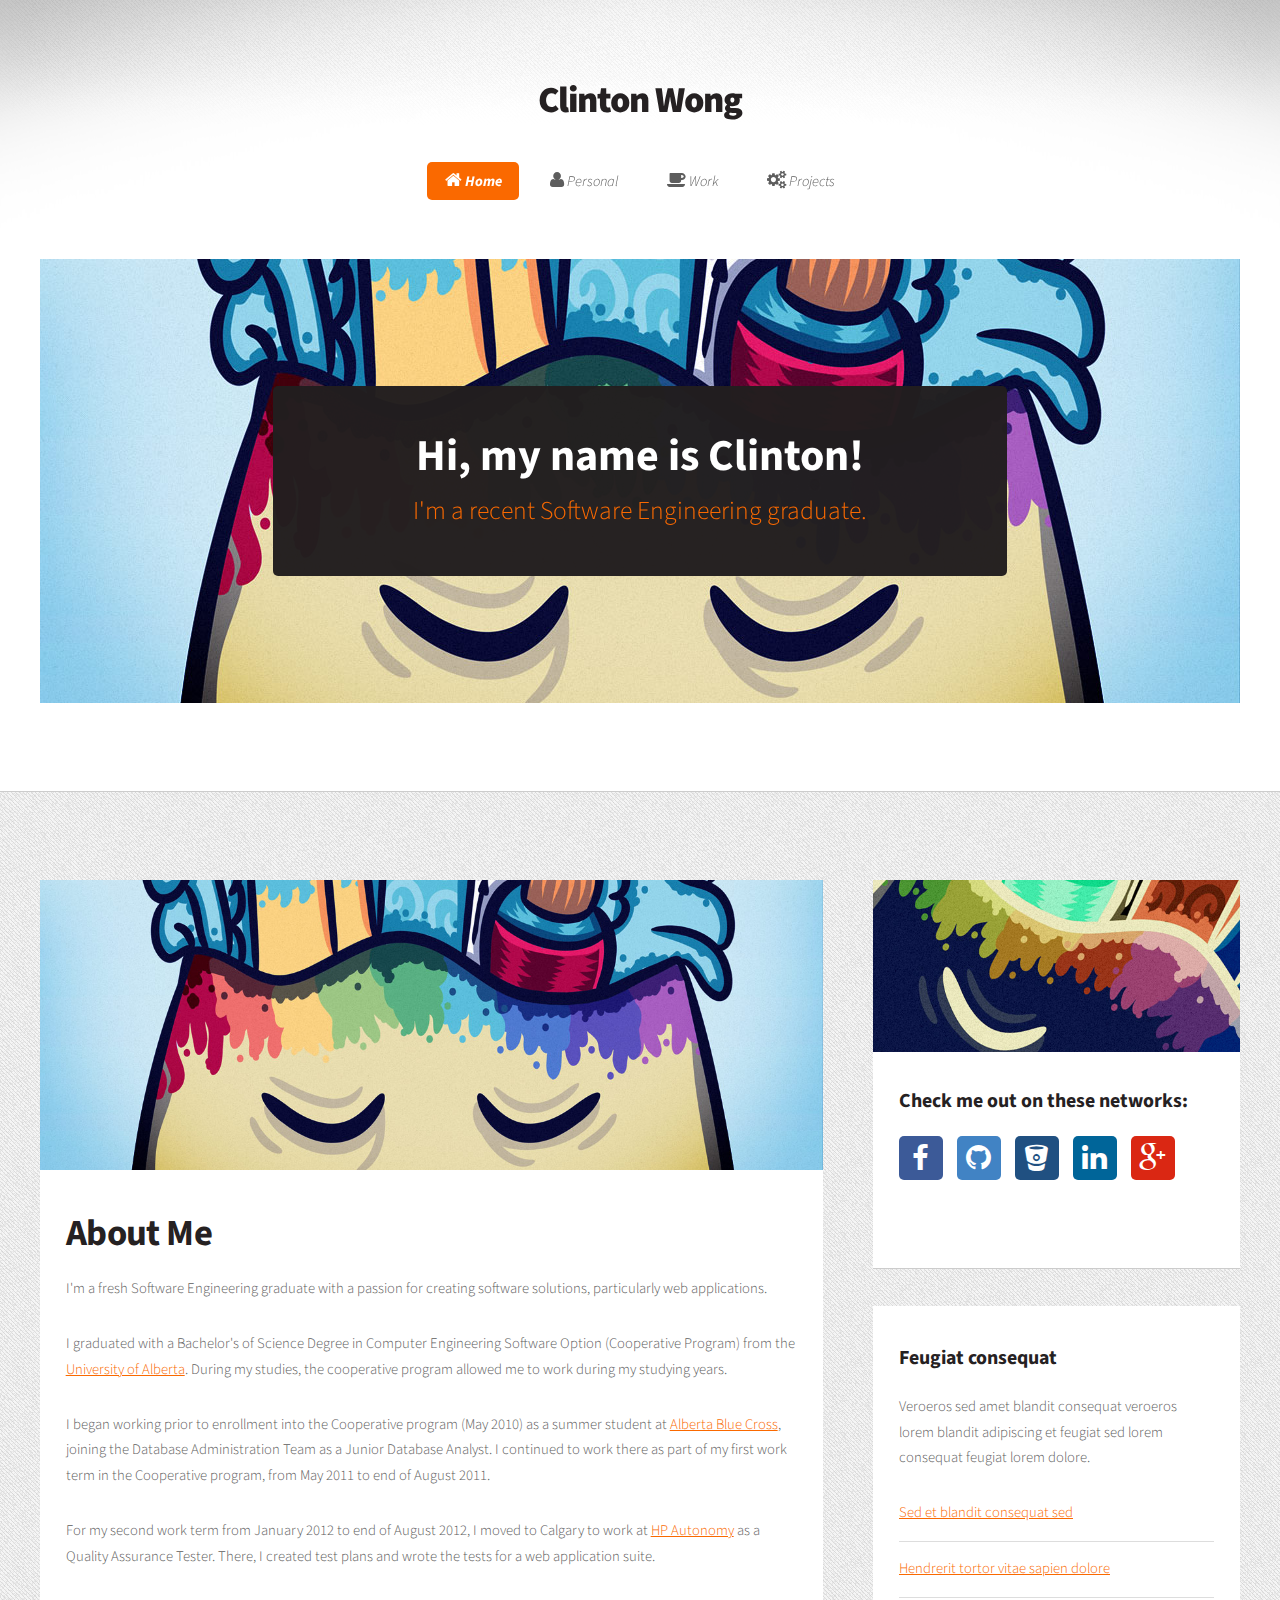
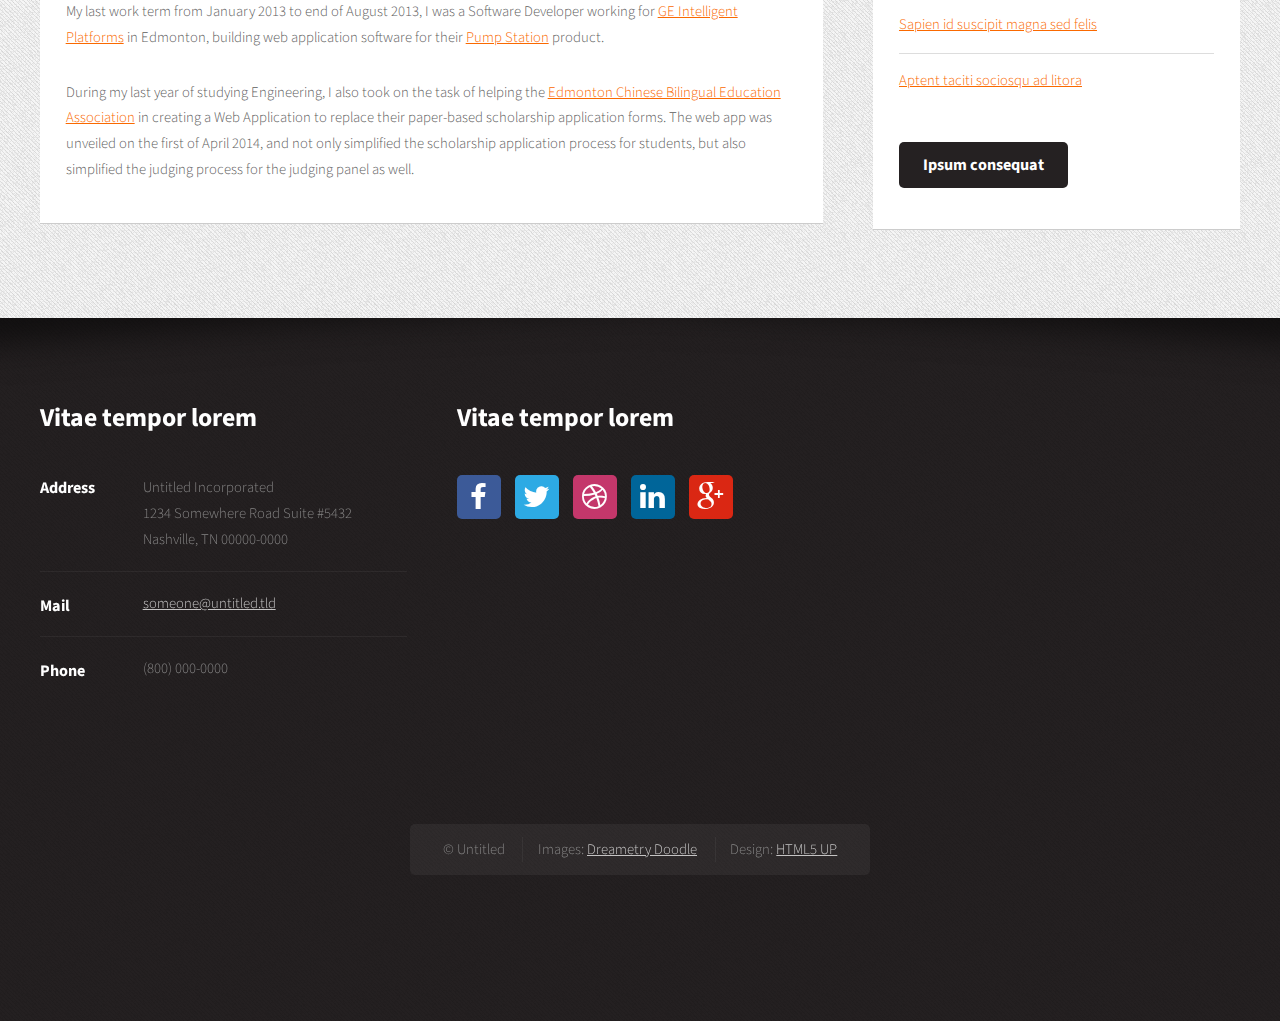
==== commit e96ebe7a: "Imported new Fontawesome" ====
--- a/actualWebsite/index.html
+++ b/actualWebsite/index.html
@@ -6,7 +6,7 @@
 -->
 <html>
 	<head>
-		<title>Clinton Wong</title>
+		<title>Clinton Wong - Home</title>
 		<meta http-equiv="content-type" content="text/html; charset=utf-8" />
 		<meta name="description" content="" />
 		<meta name="keywords" content="" />
@@ -39,11 +39,24 @@
 									<!-- Nav -->
 										<nav id="nav">
 											<ul>
-												<li class="current_page_item"><a href="index.html">Home</a></li>
-												<li><a href="timeline.html">Timeline</a></li>
-												<li><a href="techskills.html">Technical Skills</a></li>
+												<li class="current_page_item"><a href="index.html"><span class="fa fa-home"/> Home</a></li>
 												<li>
-													<a href="">Projects</a>
+													<a href=""><span class="fa fa-user"/> Personal</a>
+													<ul>
+														<li><a href="timeline.html">Timeline</a></li>
+
+
+													</ul>
+												</li>
+												<li>
+													<a href=""><span class="fa fa-coffee"/> Work</a>
+													<ul>
+														<li><a href="">Resume</a>
+														<li><a href="techskills.html">Technical Skills</a></li>
+													</ul>
+												</li>
+												<li>
+													<a href=""><span class="fa fa-cogs"/> Projects</a>
 													<ul>
 														<li><a href="ECBEA.html">ECBEA Scholarship Web App</a></li>
 														<li><a href="#">War Games</a></li>
@@ -98,7 +111,7 @@
 														</p>
 														<p>
 															I graduated with a Bachelor's of Science Degree in Computer Engineering Software Option (Cooperative Program) from the 
-															University of Alberta.  During my studies, the cooperative program allowed me to work during my studying years.
+															<a href="http://www.ualberta.ca/">University of Alberta</a>.  During my studies, the cooperative program allowed me to work during my studying years.
 														</p>
 														<p>
 															I began working prior to enrollment into the Cooperative program (May 2010) as a summer student at <a href="https://www.ab.bluecross.ca/">Alberta Blue Cross</a>, joining the Database Administration Team as a Junior Database Analyst.
@@ -125,11 +138,11 @@
 															<h3>Check me out on these networks:</h3>
 														</header>
 														<ul class="social">
-															<li><a class="fa fa-facebook solo" href="#"><span>Facebook</span></a></li>
-															<li><a class="fa fa-github solo" href="http://twitter.com/n33co"><span>Twitter</span></a></li>
-															<li><a class="fa fa-bitbucket solo" href="http://dribbble.com/n33"><span>Dribbble</span></a></li>
-															<li><a class="fa fa-linkedin solo" href="#"><span>LinkedIn</span></a></li>
-															<li><a class="fa fa-google-plus solo" href="#"><span>Google+</span></a></li>
+															<li><a class="fa fa-facebook solo" href="https://www.facebook.com/toastercrumbtray"><span>Facebook</span></a></li>
+															<li><a class="fa fa-github solo" href="https://github.com/crumbtray/"><span>Twitter</span></a></li>
+															<li><a class="fa fa-bitbucket solo" href="https://bitbucket.org/Crumbtray"><span>Dribbble</span></a></li>
+															<li><a class="fa fa-linkedin solo" href="http://www.linkedin.com/profile/view?id=347423504&trk=nav_responsive_tab_profile"><span>LinkedIn</span></a></li>
+															<li><a class="fa fa-google-plus solo" href="https://plus.google.com/u/0/106013749698988504563/posts"><span>Google+</span></a></li>
 														</ul>
 													</section>
 													<section class="box">
